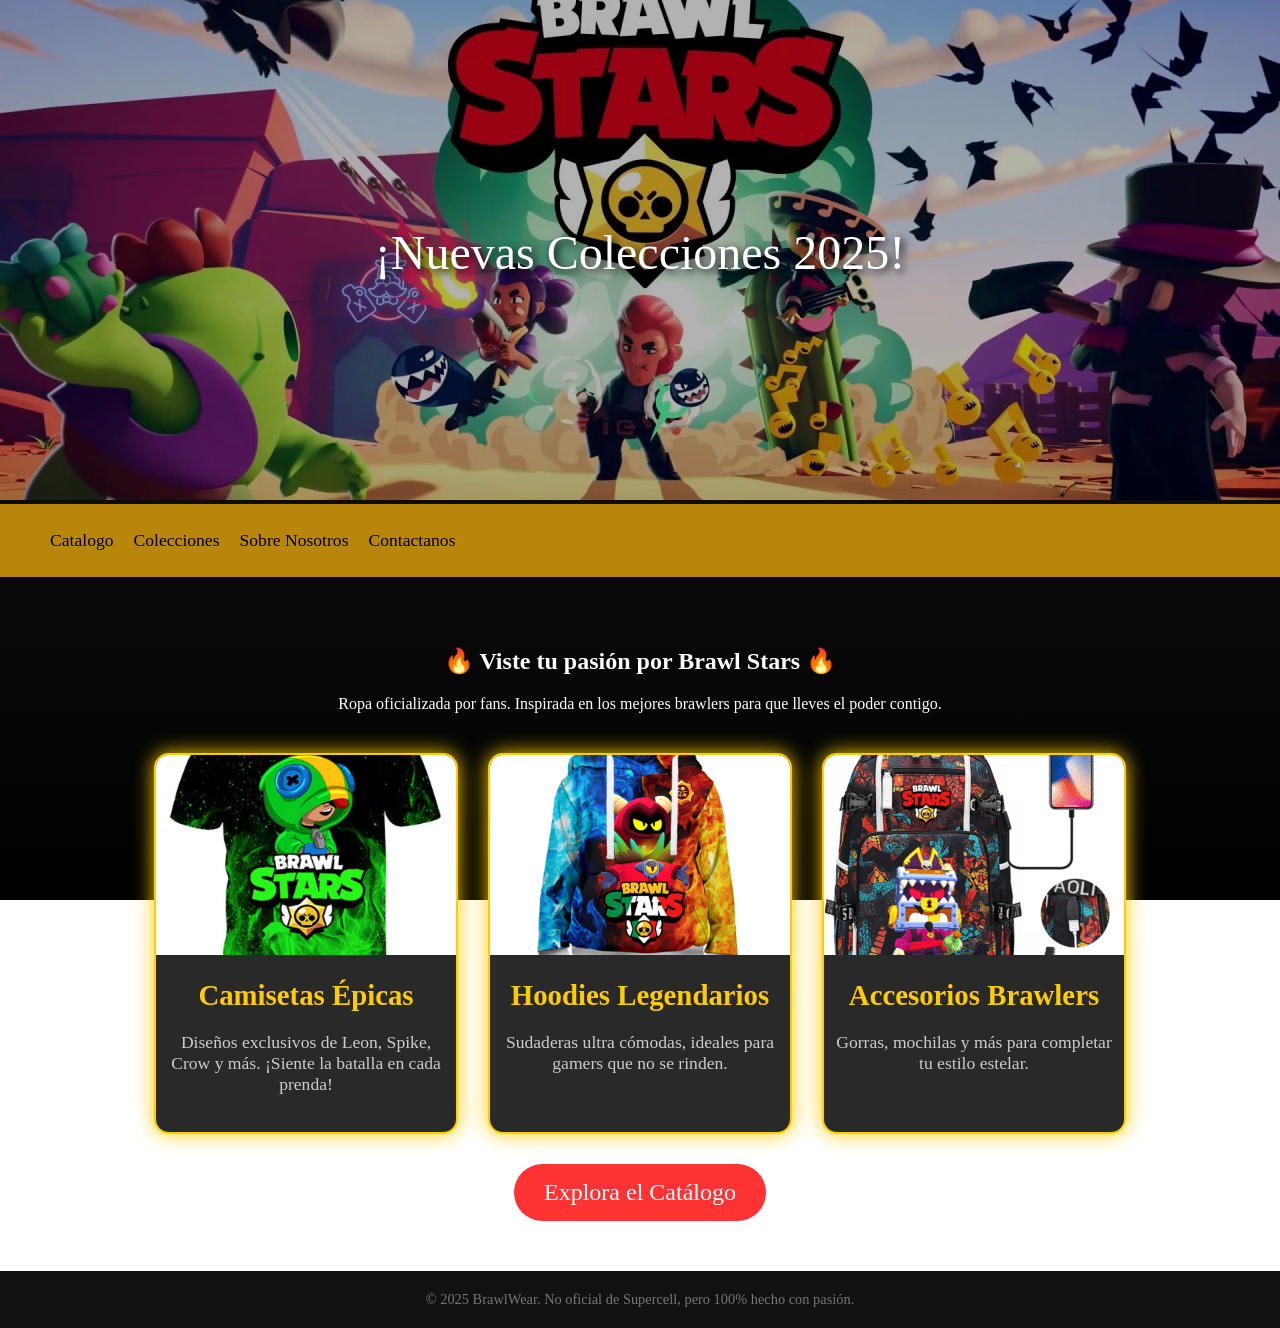
==== index.html @ 11ef515f "Ohh yeah esto va a ser epico papus" ====
<!DOCTYPE html>
<html lang="en">
<head>
    <meta charset="UTF-8">
    <meta name="viewport" content="width=device-width, initial-scale=1.0">
    <title>BrawlWear - ¡Vístete para la batalla!</title>
    <link rel="stylesheet" href="style.css">
</head>
<body>
    <header>
        
      </header>
    
      <div class="hero">
        <img src="banner.jpg" alt="Brawl Stars banner">
        <div class="hero-text">¡Nuevas Colecciones 2025!</div>
      </div>
      <div class="barras"><button onclick="abrir_cerrar_menu()" class="boton_menu" id="x"></button>
      </div>
      <nav id="menu" class="desplegable">
          <ul>
              <li><a href="Catalogo.html">Catalogo</a></li>
              <li><a href="Colecciones.html">Colecciones</a></li>
              <li><a href="SobreNosotros.html">Sobre Nosotros</a></li>
              <li><a href="Contactanos.html">Contactanos</a></li>

          </ul>
      </nav>
    
      <section>
        <h2>🔥 Viste tu pasión por Brawl Stars 🔥</h2>
        <p>Ropa oficializada por fans. Inspirada en los mejores brawlers para que lleves el poder contigo.</p>
    
        <div class="cards">
          <div class="card">
            <img src="camisa.jpg" alt="Camisetas Brawl">
            <h3>Camisetas Épicas</h3>
            <p>Diseños exclusivos de Leon, Spike, Crow y más. ¡Siente la batalla en cada prenda!</p>
          </div>
    
          <div class="card">
            <img src="hoodie epico.jpg" alt="Hoodies Brawl">
            <h3>Hoodies Legendarios</h3>
            <p>Sudaderas ultra cómodas, ideales para gamers que no se rinden.</p>
          </div>
    
          <div class="card">
            <img src="accesorios.png" alt="Accesorios Brawl">
            <h3>Accesorios Brawlers</h3>
            <p>Gorras, mochilas y más para completar tu estilo estelar.</p>
          </div>
        </div>
    
        <a href="Catalogo.html" class="btn">Explora el Catálogo</a>
      </section>
    
      <footer>
        © 2025 BrawlWear. No oficial de Supercell, pero 100% hecho con pasión.
      </footer>
      <script src="main.js"></script>
    
</body>
</html>
---- style.css ----
html, body{
    height: 100%;
    margin: 0;

}
*{
    margin: 0|;
    padding: 0|;
    box-sizing: border-box|;
}
body {
    margin: 0;
    font-family: 'Bangers', cursive;
    background: linear-gradient(#1b1b1b, #000);
    color: #fff;
    background-repeat: no-repeat;
    background-position: center center;
    background-size: cover;
    height: 100vh;
    background-attachment: fixed;
    display: flex;
    flex-direction: column;
}
  }


  header {
    
    background: #ffcc00;
    padding: 40px;
    text-align: center;
    color: #000;
    font-size: 2.5em;
    text-shadow: 2px 2px #fff;
  }

  .hero {
    position: relative;
    text-align: center;
    color: white;
  }

  .hero img {
    width: 100%;
    max-height: 500px;
    object-fit: cover;
    filter: brightness(0.7);
  }

  .hero-text {
    position: absolute;
    top: 50%;
    left: 50%;
    transform: translate(-50%, -50%);
    font-size: 3em;
    text-shadow: 3px 3px 8px #000;
  }

  section {
    padding: 50px 20px;
    text-align: center;
  }

  .cards {
    display: flex;
    flex-wrap: wrap;
    justify-content: center;
    gap: 30px;
    margin-top: 40px;
  }

  .card {
    background: #292929;
    border: 2px solid #ffcc00;
    border-radius: 15px;
    width: 300px;
    overflow: hidden;
    transition: transform 0.3s;
    box-shadow: 0 0 20px #ffcc00;
  }

  .card:hover {
    transform: scale(1.05);
  }

  .card img {
    width: 100%;
    height: 200px;
    object-fit: cover;
  }

  .card h3 {
    margin: 20px 0;
    font-size: 1.8em;
    color: #ffcc00;
  }

  .card p {
    padding: 0 10px 20px;
    font-size: 1.1em;
    color: #ccc;
  }

  .btn {
    display: inline-block;
    margin-top: 30px;
    padding: 15px 30px;
    background: #ff3333;
    color: white;
    font-size: 1.5em;
    border: none;
    border-radius: 50px;
    text-decoration: none;
    transition: background 0.3s;
  }

  .btn:hover {
    background: #cc0000;
  }

  footer {
    background: #111;
    color: #777;
    text-align: center;
    padding: 20px;
    font-size: 0.9em;
  }
  .barras{
    display: none;
}
.desplegable{
    background: #b8860b;
}
ul{
    display: flex;
    flex-direction: row;
}
ul li{
    padding: 10px;
    list-style: none;
}
ul li a{
    color: black;
    text-decoration: none;
    text-align: center;
    font-size: 1.1rem;
    

}
nav ul li:hover{
    background: palegoldenrod;
}
@media(max-width:850px){
    .barras{
        background-color: #b8860b;
        display: block;
    }
    .desplegable{
        background: none;
        transform: translate(-100%);
        transition: 0.5s;
        font-size: 1.5rem;
        width: 50%;
    }
    ul{
        display: flex;
        flex-direction: column;
        height: 350px;
    }
    a{
        padding: 0;

    }
    a{
        font-size: 1.5rem;
        padding: 20px 0px 20px 20px;
        display: block;
        text-align: left;

    }
    .boton_menu{
         background-image: url(./icono.png);
         background-color: #b8860b;
         background-repeat: no-repeat;
         height: 30px;
         width: 30px;
         background-size: 30px 30px;
         background-position: center;
    }
    button{
        margin: 5px;
        border: none;
        margin: 10px 10px 10px 20px;
    }
    .abrir_menu{
        background: rgba(156, 49, 49, 0.6);
        backdrop-filter: blur(2px);
        transform: translate(0%);
        width: 100%;
        transition: 0.5s;
    }
    .colocar_x{
        background-image: url(./icono.png);
        background-color: #1e1e1e;
        background-repeat: no-repeat;
        height: 30px;
        width: 30px;
        background-size: 30px 30px;
        background-position: center;
    }
}
@media (max-width: 500px){
    .desplegable{
        width: 100%;
        height: 350px;
        font-size: 1.6rem;
    }
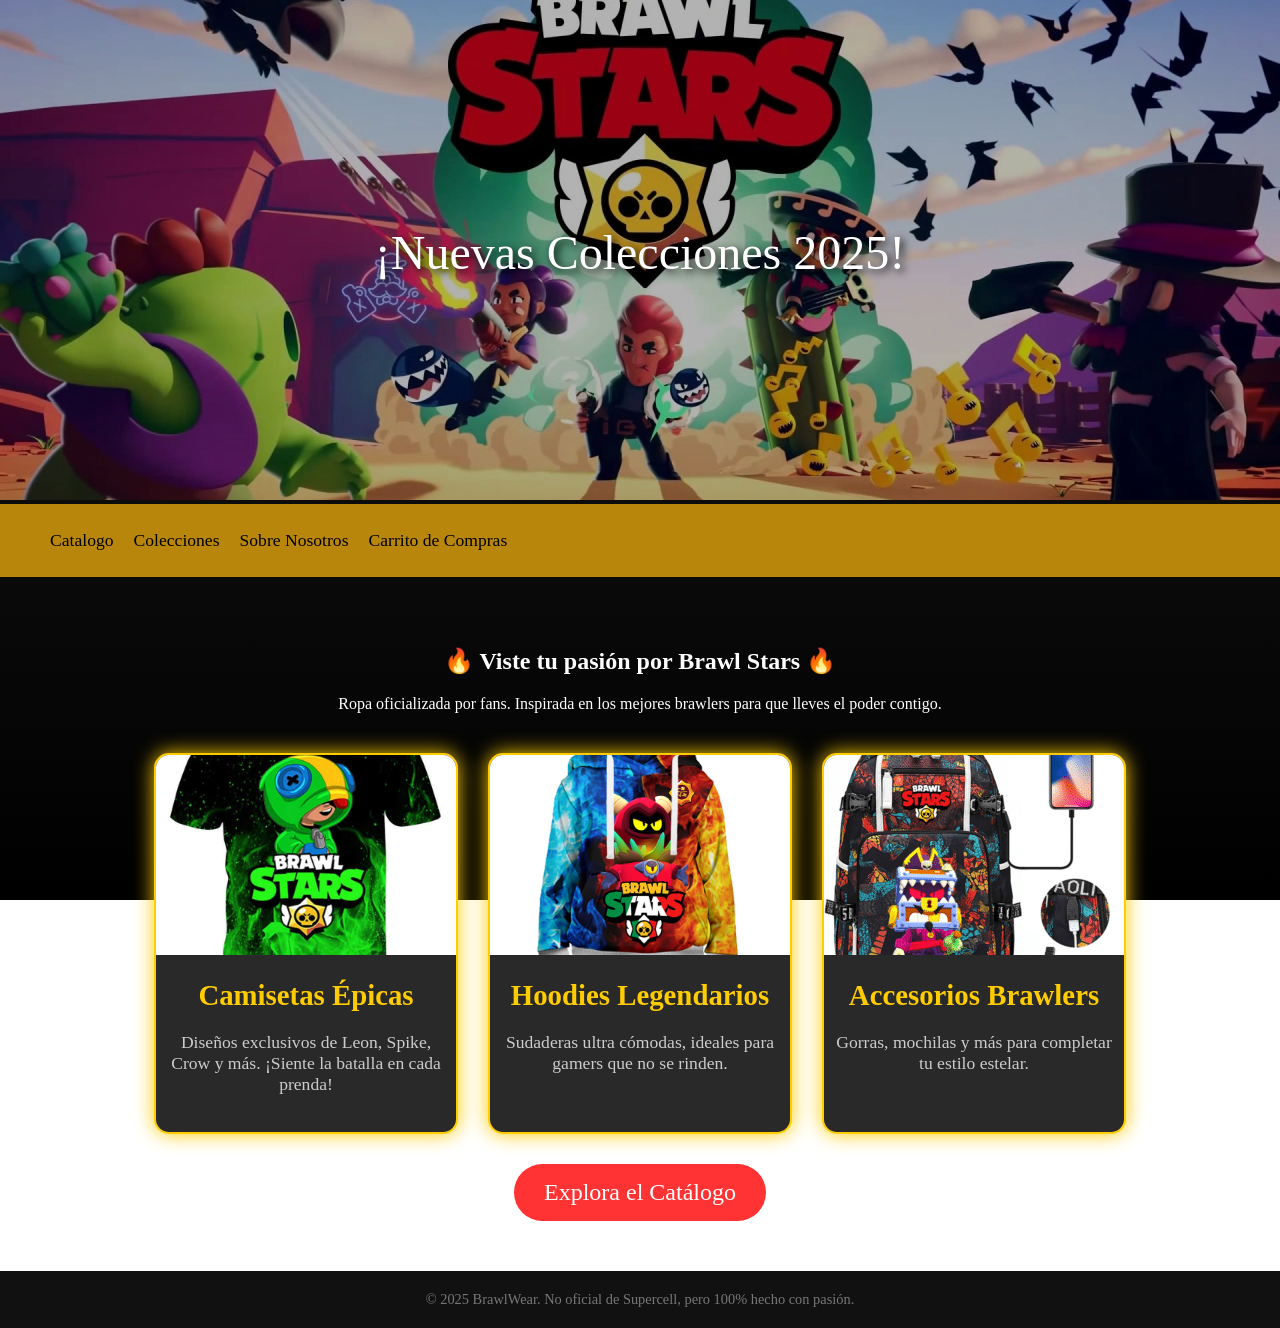
==== commit f3a5ca1e: "Finalización de mi página Ohhh si" ====
--- a/index.html
+++ b/index.html
@@ -22,7 +22,7 @@
               <li><a href="Catalogo.html">Catalogo</a></li>
               <li><a href="Colecciones.html">Colecciones</a></li>
               <li><a href="SobreNosotros.html">Sobre Nosotros</a></li>
-              <li><a href="Contactanos.html">Contactanos</a></li>
+              <li><a href="carrito.html">Carrito de Compras</a></li>
 
           </ul>
       </nav>
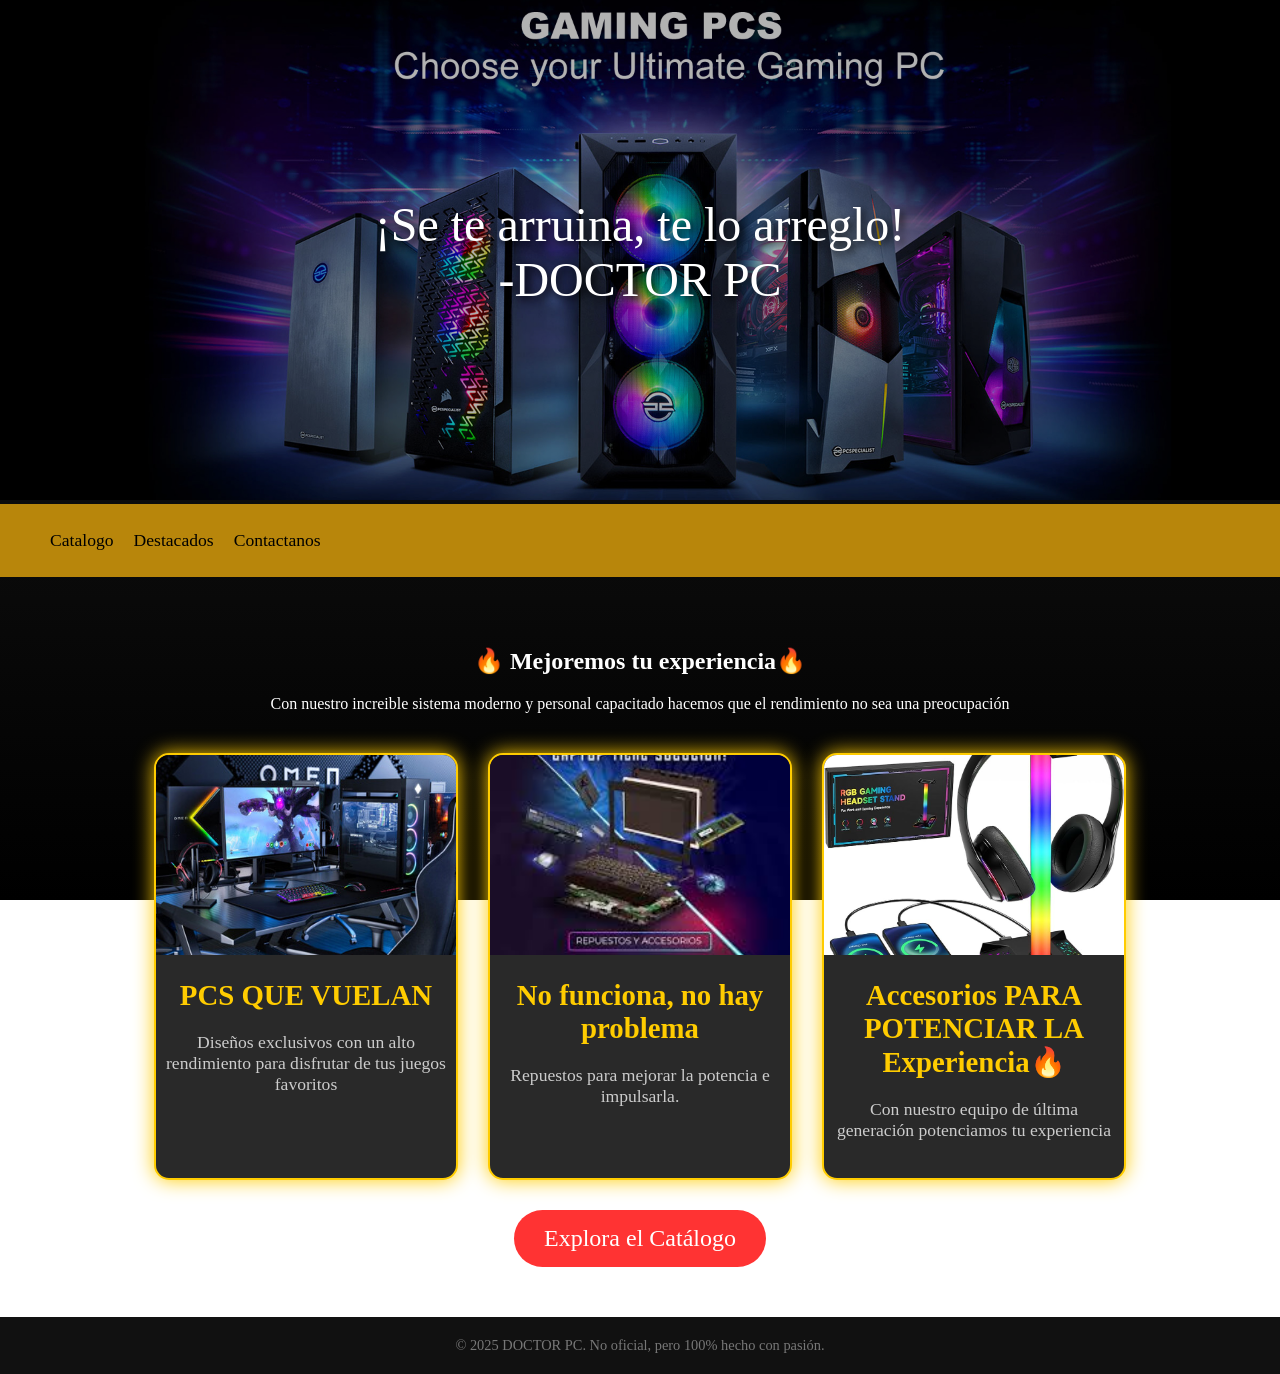
==== commit 9ce49190: "DOCTORPC" ====
--- a/index.html
+++ b/index.html
@@ -3,7 +3,7 @@
 <head>
     <meta charset="UTF-8">
     <meta name="viewport" content="width=device-width, initial-scale=1.0">
-    <title>BrawlWear - ¡Vístete para la batalla!</title>
+    <title>Más que un amigo!</title>
     <link rel="stylesheet" href="style.css">
 </head>
 <body>
@@ -12,42 +12,42 @@
       </header>
     
       <div class="hero">
-        <img src="banner.jpg" alt="Brawl Stars banner">
-        <div class="hero-text">¡Nuevas Colecciones 2025!</div>
+        <img src="bannerr.jpg" alt="PC">
+        <div class="hero-text">¡Se te arruina, te lo arreglo! <br> -DOCTOR PC</div>
       </div>
       <div class="barras"><button onclick="abrir_cerrar_menu()" class="boton_menu" id="x"></button>
       </div>
       <nav id="menu" class="desplegable">
           <ul>
               <li><a href="Catalogo.html">Catalogo</a></li>
-              <li><a href="Colecciones.html">Colecciones</a></li>
-              <li><a href="SobreNosotros.html">Sobre Nosotros</a></li>
-              <li><a href="carrito.html">Carrito de Compras</a></li>
+              <li><a href="Colecciones.html">Destacados</a></li>
+              <li><a href="SobreNosotros.html">Contactanos</a></li>
+              
 
           </ul>
       </nav>
     
       <section>
-        <h2>🔥 Viste tu pasión por Brawl Stars 🔥</h2>
-        <p>Ropa oficializada por fans. Inspirada en los mejores brawlers para que lleves el poder contigo.</p>
+        <h2>🔥 Mejoremos tu experiencia🔥</h2>
+        <p>Con nuestro increible sistema moderno y personal capacitado hacemos que el rendimiento no sea una preocupación</p>
     
         <div class="cards">
           <div class="card">
-            <img src="camisa.jpg" alt="Camisetas Brawl">
-            <h3>Camisetas Épicas</h3>
-            <p>Diseños exclusivos de Leon, Spike, Crow y más. ¡Siente la batalla en cada prenda!</p>
+            <img src="img1.jpeg" alt="Gaming">
+            <h3>PCS QUE VUELAN</h3>
+            <p>Diseños exclusivos con un alto rendimiento para disfrutar de tus juegos favoritos</p>
           </div>
     
           <div class="card">
-            <img src="hoodie epico.jpg" alt="Hoodies Brawl">
-            <h3>Hoodies Legendarios</h3>
-            <p>Sudaderas ultra cómodas, ideales para gamers que no se rinden.</p>
+            <img src="repuestos.jpg" alt="repuestos">
+            <h3>No funciona, no hay problema</h3>
+            <p>Repuestos para mejorar la potencia e impulsarla.</p>
           </div>
     
           <div class="card">
-            <img src="accesorios.png" alt="Accesorios Brawl">
-            <h3>Accesorios Brawlers</h3>
-            <p>Gorras, mochilas y más para completar tu estilo estelar.</p>
+            <img src="ACCESORIOSCOM.jpg" alt="Accesorios ">
+            <h3>Accesorios PARA POTENCIAR LA Experiencia🔥</h3>
+            <p>Con nuestro equipo de última generación potenciamos tu experiencia</p>
           </div>
         </div>
     
@@ -55,7 +55,7 @@
       </section>
     
       <footer>
-        © 2025 BrawlWear. No oficial de Supercell, pero 100% hecho con pasión.
+        © 2025 DOCTOR PC. No oficial, pero 100% hecho con pasión.
       </footer>
       <script src="main.js"></script>
     
